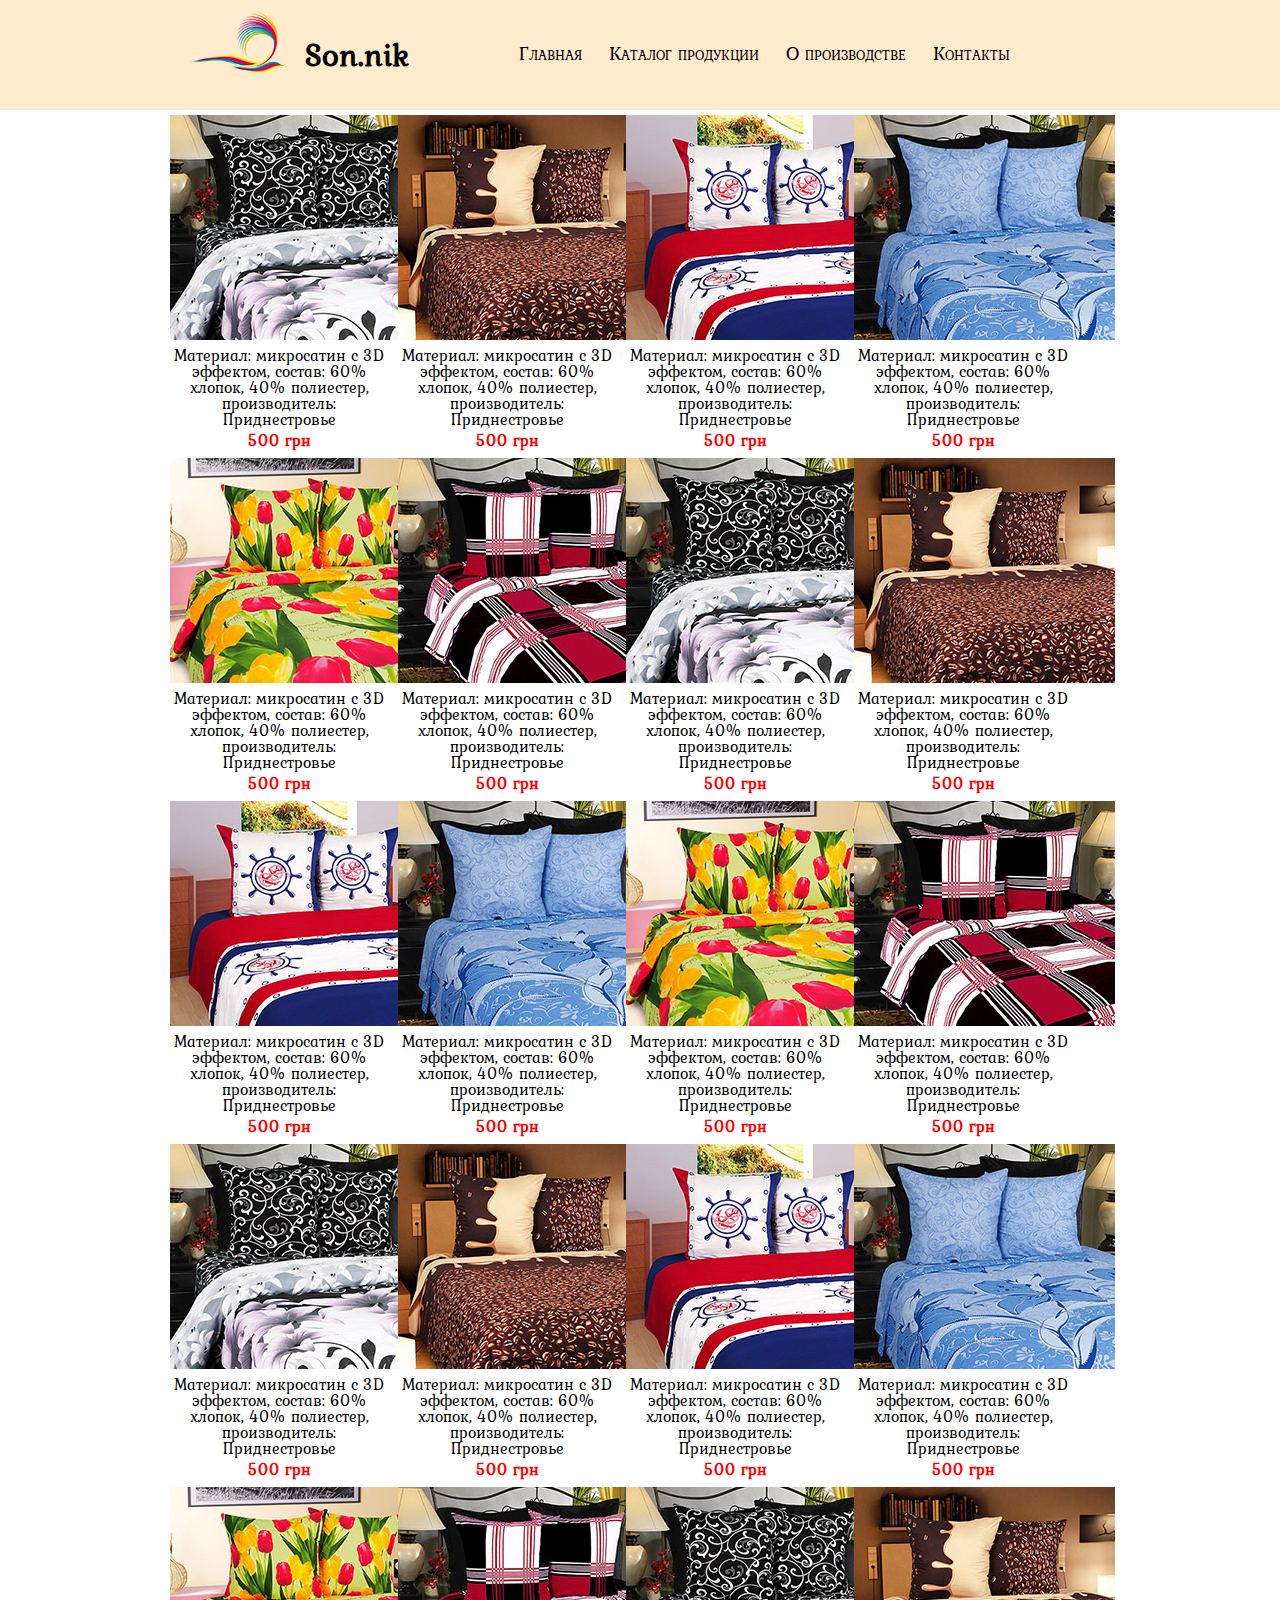
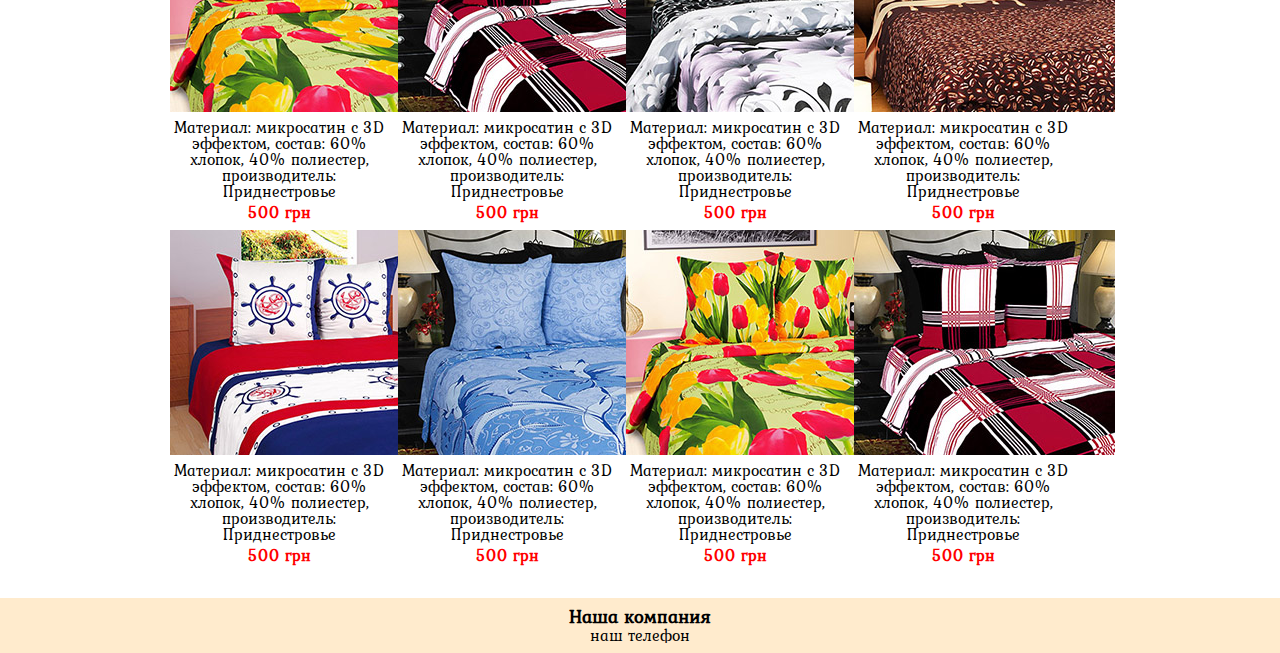
==== catalog.html @ b2f72f36 "made structure" ====
<!DOCTYPE html>
<html>
<head>
    <meta charset="UTF-8">
    <meta name="viewport" content="width=device-width, initial-scale=1.0">
    <meta http-equiv="X-UA-Compatible" content="ie=edge">
    <link href="https://fonts.googleapis.com/css?family=Kurale" rel="stylesheet">
    <link rel="stylesheet" href="css/style.css">    
    <title>Catalog</title>
</head>
<body>
    <header>
        <div class="container">
            <div class="logo">
                <a href="index.html">
                    <img src="img/logo-2.png" alt="">
                </a>
            </div>
            <h1>Son.nik</h1>         
            <nav class="header-nav">
                <a href="index.html">Главная</a>               
                <a href="catalog.html">Каталог продукции</a>
                <a href="manufacture.html">О производстве</a>                
                <a href="contact.html">Контакты</a>               
            </nav>
            <button class="burger"></button>
            <div class="sidebar is-hidden">
                <ul>
                    <li><a href="index.html">Главная</a></li>
                    <li><a href="catalog.html">Каталог продукции</a></li>
                    <li><a href="manufacture.html">О производстве</a></li>                  
                    <li><a href="contact.html">Контакты</a></li>
                </ul>
            </div>    
        </div>
    </header>
    <main>
        <div class="catalog-wrap">
            <div class="container">
                <div class="row">
                    <div class="catalog-item">
                        <div class="catalog-img">
                            <a href="#">
                                <img src="img/linen-1-sm.jpg" alt="linen-1"/>
                            </a>
                        </div>
                        <div class="catalog-description">
                            Материал: микросатин с 3D эффектом, состав: 60% хлопок, 40% полиестер, производитель: Приднестровье                           
                        </div>
                        <div class="catalog-price">
                            500 грн
                        </div>
                    </div>
                    <div class="catalog-item">
                        <div class="catalog-img">
                            <a href="#">
                                <img src="img/linen-2-sm.jpg" alt="linen-2"/>
                            </a>
                        </div>
                        <div class="catalog-description">
                            Материал: микросатин с 3D эффектом, состав: 60% хлопок, 40% полиестер, производитель: Приднестровье                           
                        </div>
                        <div class="catalog-price">
                            500 грн
                        </div>
                    </div>
                    <div class="catalog-item">
                        <div class="catalog-img">
                            <a href="#">
                                <img src="img/linen-3-sm.jpg" alt="linen-3"/>
                            </a>
                        </div>
                        <div class="catalog-description">
                            Материал: микросатин с 3D эффектом, состав: 60% хлопок, 40% полиестер, производитель: Приднестровье                           
                        </div>
                        <div class="catalog-price">
                            500 грн
                        </div>
                    </div>
                    <div class="catalog-item">
                        <div class="catalog-img">
                            <a href="#">
                                <img src="img/linen-4-sm.jpg" alt="linen-4"/>
                            </a>
                        </div>
                        <div class="catalog-description">
                            Материал: микросатин с 3D эффектом, состав: 60% хлопок, 40% полиестер, производитель: Приднестровье                           
                        </div>
                        <div class="catalog-price">
                            500 грн
                        </div>
                    </div>
                    <div class="catalog-item">
                        <div class="catalog-img">
                            <a href="#">
                                <img src="img/linen-5-sm.jpg" alt="linen-5"/>
                            </a>
                        </div>
                        <div class="catalog-description">
                            Материал: микросатин с 3D эффектом, состав: 60% хлопок, 40% полиестер, производитель: Приднестровье                           
                        </div>
                        <div class="catalog-price">
                            500 грн
                        </div>
                    </div>
                    <div class="catalog-item">
                        <div class="catalog-img">
                            <a href="#">
                                <img src="img/linen-6-sm.jpg" alt="linen-6"/>
                            </a>
                        </div>
                        <div class="catalog-description">
                            Материал: микросатин с 3D эффектом, состав: 60% хлопок, 40% полиестер, производитель: Приднестровье                           
                        </div>
                        <div class="catalog-price">
                            500 грн
                        </div>
                    </div>
                    <div class="catalog-item">
                        <div class="catalog-img">
                            <a href="#">
                                <img src="img/linen-1-sm.jpg" alt="linen-1"/>
                            </a>
                        </div>
                        <div class="catalog-description">
                            Материал: микросатин с 3D эффектом, состав: 60% хлопок, 40% полиестер, производитель: Приднестровье                           
                        </div>
                        <div class="catalog-price">
                            500 грн
                        </div>
                    </div>
                    <div class="catalog-item">
                        <div class="catalog-img">
                            <a href="#">
                                <img src="img/linen-2-sm.jpg" alt="linen-2"/>
                            </a>
                        </div>
                        <div class="catalog-description">
                            Материал: микросатин с 3D эффектом, состав: 60% хлопок, 40% полиестер, производитель: Приднестровье                           
                        </div>
                        <div class="catalog-price">
                            500 грн
                        </div>
                    </div>
                    <div class="catalog-item">
                        <div class="catalog-img">
                            <a href="#">
                                <img src="img/linen-3-sm.jpg" alt="linen-3"/>
                            </a>
                        </div>
                        <div class="catalog-description">
                            Материал: микросатин с 3D эффектом, состав: 60% хлопок, 40% полиестер, производитель: Приднестровье                           
                        </div>
                        <div class="catalog-price">
                            500 грн
                        </div>
                    </div>
                    <div class="catalog-item">
                        <div class="catalog-img">
                            <a href="#">
                                <img src="img/linen-4-sm.jpg" alt="linen-4"/>
                            </a>
                        </div>
                        <div class="catalog-description">
                            Материал: микросатин с 3D эффектом, состав: 60% хлопок, 40% полиестер, производитель: Приднестровье                           
                        </div>
                        <div class="catalog-price">
                            500 грн
                        </div>
                    </div>
                    <div class="catalog-item">
                        <div class="catalog-img">
                            <a href="#">
                                <img src="img/linen-5-sm.jpg" alt="linen-5"/>
                            </a>
                        </div>
                        <div class="catalog-description">
                            Материал: микросатин с 3D эффектом, состав: 60% хлопок, 40% полиестер, производитель: Приднестровье                           
                        </div>
                        <div class="catalog-price">
                            500 грн
                        </div>
                    </div>
                    <div class="catalog-item">
                        <div class="catalog-img">
                            <a href="#">
                                <img src="img/linen-6-sm.jpg" alt="linen-6"/>
                            </a>
                        </div>
                        <div class="catalog-description">
                            Материал: микросатин с 3D эффектом, состав: 60% хлопок, 40% полиестер, производитель: Приднестровье                           
                        </div>
                        <div class="catalog-price">
                            500 грн
                        </div>
                    </div>
                    <div class="catalog-item">
                        <div class="catalog-img">
                            <a href="#">
                                <img src="img/linen-1-sm.jpg" alt="linen-1"/>
                            </a>
                        </div>
                        <div class="catalog-description">
                            Материал: микросатин с 3D эффектом, состав: 60% хлопок, 40% полиестер, производитель: Приднестровье                           
                        </div>
                        <div class="catalog-price">
                            500 грн
                        </div>
                    </div>
                    <div class="catalog-item">
                        <div class="catalog-img">
                            <a href="#">
                                <img src="img/linen-2-sm.jpg" alt="linen-2"/>
                            </a>
                        </div>
                        <div class="catalog-description">
                            Материал: микросатин с 3D эффектом, состав: 60% хлопок, 40% полиестер, производитель: Приднестровье                           
                        </div>
                        <div class="catalog-price">
                            500 грн
                        </div>
                    </div>
                    <div class="catalog-item">
                        <div class="catalog-img">
                            <a href="#">
                                <img src="img/linen-3-sm.jpg" alt="linen-3"/>
                            </a>
                        </div>
                        <div class="catalog-description">
                            Материал: микросатин с 3D эффектом, состав: 60% хлопок, 40% полиестер, производитель: Приднестровье                           
                        </div>
                        <div class="catalog-price">
                            500 грн
                        </div>
                    </div>
                    <div class="catalog-item">
                        <div class="catalog-img">
                            <a href="#">
                                <img src="img/linen-4-sm.jpg" alt="linen-4"/>
                            </a>
                        </div>
                        <div class="catalog-description">
                            Материал: микросатин с 3D эффектом, состав: 60% хлопок, 40% полиестер, производитель: Приднестровье                           
                        </div>
                        <div class="catalog-price">
                            500 грн
                        </div>
                    </div>
                    <div class="catalog-item">
                        <div class="catalog-img">
                            <a href="#">
                                <img src="img/linen-5-sm.jpg" alt="linen-5"/>
                            </a>
                        </div>
                        <div class="catalog-description">
                            Материал: микросатин с 3D эффектом, состав: 60% хлопок, 40% полиестер, производитель: Приднестровье                           
                        </div>
                        <div class="catalog-price">
                            500 грн
                        </div>
                    </div>
                    <div class="catalog-item">
                        <div class="catalog-img">
                            <a href="#">
                                <img src="img/linen-6-sm.jpg" alt="linen-6"/>
                            </a>
                        </div>
                        <div class="catalog-description">
                            Материал: микросатин с 3D эффектом, состав: 60% хлопок, 40% полиестер, производитель: Приднестровье                           
                        </div>
                        <div class="catalog-price">
                            500 грн
                        </div>
                    </div>
                    <div class="catalog-item">
                        <div class="catalog-img">
                            <a href="#">
                                <img src="img/linen-1-sm.jpg" alt="linen-1"/>
                            </a>
                        </div>
                        <div class="catalog-description">
                            Материал: микросатин с 3D эффектом, состав: 60% хлопок, 40% полиестер, производитель: Приднестровье                           
                        </div>
                        <div class="catalog-price">
                            500 грн
                        </div>
                    </div>
                    <div class="catalog-item">
                        <div class="catalog-img">
                            <a href="#">
                                <img src="img/linen-2-sm.jpg" alt="linen-2"/>
                            </a>
                        </div>
                        <div class="catalog-description">
                            Материал: микросатин с 3D эффектом, состав: 60% хлопок, 40% полиестер, производитель: Приднестровье                           
                        </div>
                        <div class="catalog-price">
                            500 грн
                        </div>
                    </div>
                    <div class="catalog-item">
                        <div class="catalog-img">
                            <a href="#">
                                <img src="img/linen-3-sm.jpg" alt="linen-3"/>
                            </a>
                        </div>
                        <div class="catalog-description">
                            Материал: микросатин с 3D эффектом, состав: 60% хлопок, 40% полиестер, производитель: Приднестровье                           
                        </div>
                        <div class="catalog-price">
                            500 грн
                        </div>
                    </div>
                    <div class="catalog-item">
                        <div class="catalog-img">
                            <a href="#">
                                <img src="img/linen-4-sm.jpg" alt="linen-4"/>
                            </a>
                        </div>
                        <div class="catalog-description">
                            Материал: микросатин с 3D эффектом, состав: 60% хлопок, 40% полиестер, производитель: Приднестровье                           
                        </div>
                        <div class="catalog-price">
                            500 грн
                        </div>
                    </div>
                    <div class="catalog-item">
                        <div class="catalog-img">
                            <a href="#">
                                <img src="img/linen-5-sm.jpg" alt="linen-5"/>
                            </a>
                        </div>
                        <div class="catalog-description">
                            Материал: микросатин с 3D эффектом, состав: 60% хлопок, 40% полиестер, производитель: Приднестровье                           
                        </div>
                        <div class="catalog-price">
                            500 грн
                        </div>
                    </div>
                    <div class="catalog-item">
                        <div class="catalog-img">
                            <a href="#">
                                <img src="img/linen-6-sm.jpg" alt="linen-6"/>
                            </a>
                        </div>
                        <div class="catalog-description">
                            Материал: микросатин с 3D эффектом, состав: 60% хлопок, 40% полиестер, производитель: Приднестровье                           
                        </div>
                        <div class="catalog-price">
                            500 грн
                        </div>
                    </div>
                </div>
            </div>
           
        </div>
            
    </main>

    <footer>
        <div class="container">
            <h3>Наша компания</h3>
            <span>наш телефон</span>                  
        </div>
    </footer>
    <script>    
    const burger = document.getElementsByClassName('burger')[0];
    const sidebar = document.querySelector('.sidebar');

    burger.addEventListener('click', (()=> {
        burger.classList.toggle('open');
        sidebar.classList.toggle('is-hidden');
    }));    
    </script>
</body>
</html>
---- css/style.css ----
/* General reset */
* {
	-webkit-box-sizing: border-box;
	-moz-box-sizing: border-box;
	box-sizing: border-box;
	font-family: 'Kurale', serif;
}
body {
	margin: 0 auto;
	color: #000;
	background: #fff;
	font: 16px/1 'Montserrat', arial, helvetica, sans-serif;
}
h1,h2,h3,h4,h5,h6,p{
	margin: 0;
}
img {
	border: none;
}
a {
	color: #000;
	text-decoration: none;
}
a:hover {
	text-decoration: none;
}
ul, nav {
	margin: 0;
	list-style: none;
	padding: 0;
}

input, select, textarea, button{
	outline: none;
	border: none;
}

textarea{
	resize: vertical;
}
button, input[type="submit"]{
	cursor: pointer;
}

/* General settings */

.btn{
	display: inline-block;
	width: 300px;
	line-height: 55px;
	border: 3px solid BurlyWood ;
	text-transform: uppercase;
	text-align: center;
	font-size: 24px;
	font-variant: small-caps;
}
.btn:hover{
	background: BurlyWood ;
}


.container{
	width: 1280px;
	margin:  0 auto;
	padding: 0 10px; 
	overflow: hidden;
}

main{
	margin-top: 110px;
}

@media (max-width: 1280px) {
	.container {
	  width: 950px;
	}	
}

@media (max-width: 999px) {
	.container {	 
	  width: 100%;
	}	
}

/* HEADER START */

header{	
	height: 110px;
	position: fixed;
	top: 0;
	left: 0;
	right: 0; 
    z-index: 999;
    background: BlanchedAlmond;
}
.logo{
	margin-top: 10px;
	margin-left: 15px;
}
.logo a img{
	float: left;
}

h1{
	margin: 29px 15px 0 15px;
    float: left;
}
.header-nav{    
	margin-top: 43px;    
    text-align: center;
}

@media (max-width: 820px) {
	.header-nav{    
		display: none;
	}	
}

.header-nav a{
	display: inline-block;
	font-size: 20px;
	font-variant: small-caps;
}
.header-nav a:hover{
	text-decoration: underline;
}

.header-nav a+a{	
	margin-left: 22px;	
}
/* HEADER END */

/* MAIN START */
.call-to-action{
	background: url('../img/main-bg.jpg') no-repeat;
	background-size: cover;
	height: 100vh;
	/* padding-top: 110px; */
	text-align: center;
}

@media (max-width: 950px) {
	.call-to-action{
		height: -webkit-calc( 100vh / 2);
		height: calc( 100vh / 2);
	}
}

.call-to-action:before,
.service-text:before,
.service-text a:before{
	content: '';
	display: inline-block;
	height: 100%;
	vertical-align: middle;
	margin-left: -4px;
}
.call-to-action-text{
	display: inline-block;
	vertical-align: middle;
}
.call-to-action-text h3{
	font-size: 60px;
	margin-bottom: 25px;	
}
.call-to-action-text span{
	display: block;
	font-size: 18px;
	margin-bottom: 25px;	
	font-variant: small-caps;
}
.about-us h3{
	padding-top: 65px;
	font-size: 36px;
	text-align: center;
}
.about-us p{
	padding: 30px 140px 60px 140px;
	font-size: 20px;
	text-align: center;
}

@media (max-width: 1280px) {
	.about-us p{
		padding: 20px 50px 40px 50px;
		font-size: 18px;
		text-align: center;
	}
}
.row {
    margin: 0 -10px;
	overflow: hidden;	
}


.category-item{
    width: 33%;
    float: left;
    position: relative;    
	overflow: hidden;
	padding: 0 5px 40px 5px;
}

@media (max-width: 950px) {
	.category-item{
		width: 50%;
		padding-left: 50px;				
	}	
}

.category-image{
    width: 100%;    
    overflow:hidden; 
}

.category-image img{
	width: 400px;
    -moz-transition: all 1s ease-out;
    -o-transition: all 1s ease-out;
    -webkit-transition: all 1s ease-out;
}

.category-image:hover img{
    -webkit-transform: scale(1.3);
    -moz-transform: scale(1.3);
    -o-transform: scale(1.3);
    
}

.category-text{
	text-align: center;
	font-size: 18px;
}

/* MAIN END */

/* FOOTER START */
footer{
    min-height: 50px;
    text-align: center;
    background: BlanchedAlmond;
    padding: 10px 0 10px 0;    
}


/* FOOTER END */

@media (max-width: 639px) {
	.call-to-action-text h3{
		font-size: 30px;
	}
	.btn{
		line-height: 35px;
	}

	.about-us h3{
		padding-top: 30px;
	}	
	.category-item{
		width: 100%;
		padding-left: 90px;
	}
	.category-image{
		width: 400px;		
	}	
}

@media (max-width: 550px){
	.category-item{		
		padding-left: 50px;
	}
	.about-us p{
		padding: 10px 20px 20px 20px; 
		
	}	

}
@media (max-width: 479px){
	.category-item{		
		padding-left: 10px;
	}
	.call-to-action-text h3{
		font-size: 20px;		
	}
	.btn{
		width: 200px;
		font-size: 18px;
		line-height: 30px;
	}
	.about-us h3{
		padding-top: 15px;
		font-size: 20px;
	}	
}

/* burger */

.burger {
	display: none;
	float: right;
    margin-top: 30px;
	width: 28px;	
	border: 0;
	background: none;
	outline: 0;
	padding: 0;
	cursor: pointer;
	border-bottom: 4px solid currentColor;	
	transition: border-bottom 1s ease-in-out;
	-webkit-transition: border-bottom 1s ease-in-out; 
}

@media (max-width: 820px) {
	.burger{
		display: block;
	}	
}
	
.burger:before {
	content: "";
	display: block;
	border-bottom: 4px solid currentColor;
	width: 100%;
	margin-bottom: 5px;
	transition: transform 0.5s ease-in-out;    
	-webkit-transition: -webkit-transform 0.5s ease-in-out;        
}

.burger:after {
	content: "";
	display: block;
	border-bottom: 4px solid currentColor;
	width: 100%;
	margin-bottom: 5px;
	transition: transform 0.5s ease-in-out;
	-webkit-transition: -webkit-transform 0.5s ease-in-out;
}

.burger.open {
	border-bottom: 4px solid transparent;
	transition: border-bottom 0.8s ease-in-out;
	-webkit-transition: border-bottom 0.8s ease-in-out;
}
.burger.open:before {
	transform: rotate(-405deg) translateY(1px) translateX(-3px);
	-webkit-transform: rotate(-405deg) translateY(1px) translateX(-3px);      
	transition: transform 0.5s ease-in-out;
	-webkit-transition: -webkit-transform 0.5s ease-in-out;
}

.burger.open:after {
	transform: rotate(405deg) translateY(-4px) translateX(-5px); 
	-webkit-transform: rotate(405deg) translateY(-4px) translateX(-5px);       
	transition: transform 0.5s ease-in-out;
	-webkit-transition: -webkit-transform 0.5s ease-in-out;
}

/* sidebar */

.sidebar {
	position: fixed;
	top: 110px;
	bottom: 0;
	right: 0;
	width: 300px;
	background-color: silver;
	transition: transform 0.3s ease-out;
  }
  
  .sidebar.is-hidden {
	transform: translateX(300px);
  }
  
  .sidebar ul {
	margin: 0;
	padding: 0;
  }
  
  .sidebar li {
	list-style: none;
  }
  
  .sidebar li + li {
	border-top: 1px solid black;
  }
  
  .sidebar a {
	display: block;
	padding: 1em 1.5em;
	color: black;	
  }


  /* CONTACT PAGE START */
  .contact{
	  margin-top: 110px;
	  text-align: center;
  }
  .contact h2 {
	margin-top: 100px;
}
  .contact h3 {
	  margin-top: 50px;
	  margin-bottom: 20px;
  }
  .cont-table{
	margin: 0 auto;
	margin-bottom: 50px;
	font-size: 18px;
  }
footer{
	margin-top: 30px;
}
 /* CONTACT PAGE END */

  /* CATALOG PAGE START */

  .catalog-item{
	  width: 24%;
	  float: left;
	  padding: 5px;
  }
  .catalog-img{
	width: 100%;
  }
  
  .catalog-description, .catalog-price{
	text-align: center;
	margin-top: 5px;
  }

  .catalog-price{
	color: red;
	font-weight: bold;
  }

   /* CONTACT PAGE END */
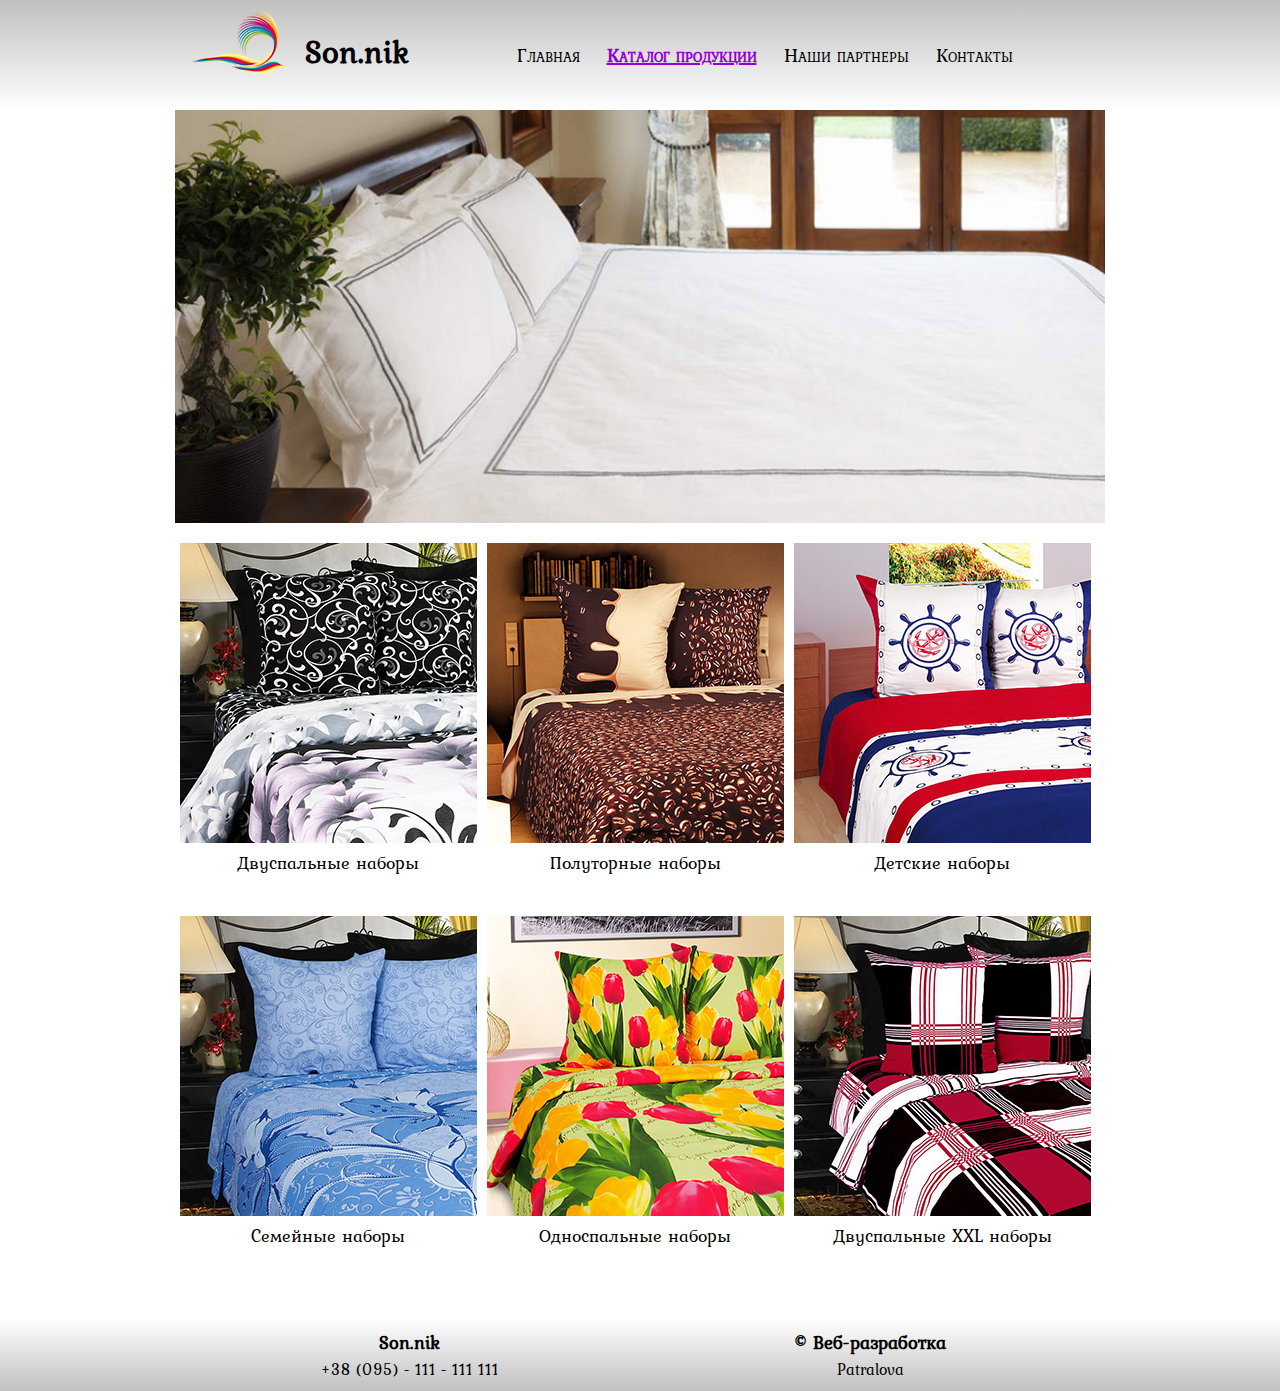
==== commit dd9b4fa3: "add modal" ====
--- a/catalog.html
+++ b/catalog.html
@@ -19,8 +19,8 @@
             <h1>Son.nik</h1>         
             <nav class="header-nav">
                 <a href="index.html">Главная</a>               
-                <a href="catalog.html">Каталог продукции</a>
-                <a href="manufacture.html">О производстве</a>                
+                <a href="catalog.html" class="here">Каталог продукции</a>
+                <a href="manufacture.html">Наши партнеры</a>                
                 <a href="contact.html">Контакты</a>               
             </nav>
             <button class="burger"></button>
@@ -28,14 +28,14 @@
                 <ul>
                     <li><a href="index.html">Главная</a></li>
                     <li><a href="catalog.html">Каталог продукции</a></li>
-                    <li><a href="manufacture.html">О производстве</a></li>                  
+                    <li><a href="manufacture.html">Наши партнеры</a></li>                  
                     <li><a href="contact.html">Контакты</a></li>
                 </ul>
             </div>    
         </div>
     </header>
     <main>
-        <div class="catalog-wrap">
+        <!-- <div class="catalog-wrap">
             <div class="container">
                 <div class="row">
                     <div class="catalog-item">
@@ -45,10 +45,13 @@
                             </a>
                         </div>
                         <div class="catalog-description">
-                            Материал: микросатин с 3D эффектом, состав: 60% хлопок, 40% полиестер, производитель: Приднестровье                           
-                        </div>
-                        <div class="catalog-price">
-                            500 грн
+                            <span>Материал: микросатин с 3D эффектом</span>
+                            <span>состав: 60% хлопок, 40% полиестер</span>
+                            <span>производитель: Приднестровье</span>                                                         
+                        </div>
+                        <div class="catalog-price">
+                            <span>500 грн</span>
+                            <input type="button" value="Купить">
                         </div>
                     </div>
                     <div class="catalog-item">
@@ -58,10 +61,13 @@
                             </a>
                         </div>
                         <div class="catalog-description">
-                            Материал: микросатин с 3D эффектом, состав: 60% хлопок, 40% полиестер, производитель: Приднестровье                           
-                        </div>
-                        <div class="catalog-price">
-                            500 грн
+                            <span>Материал: микросатин с 3D эффектом</span>
+                            <span>состав: 60% хлопок, 40% полиестер</span>
+                            <span>производитель: Приднестровье</span> 
+                        </div>
+                        <div class="catalog-price">
+                            <span>500 грн</span>
+                            <input type="button" value="Купить">
                         </div>
                     </div>
                     <div class="catalog-item">
@@ -71,10 +77,13 @@
                             </a>
                         </div>
                         <div class="catalog-description">
-                            Материал: микросатин с 3D эффектом, состав: 60% хлопок, 40% полиестер, производитель: Приднестровье                           
-                        </div>
-                        <div class="catalog-price">
-                            500 грн
+                            <span>Материал: микросатин с 3D эффектом</span>
+                            <span>состав: 60% хлопок, 40% полиестер</span>
+                            <span>производитель: Приднестровье</span>    
+                        </div>
+                        <div class="catalog-price">
+                            <span>500 грн</span>
+                            <input type="button" value="Купить">
                         </div>
                     </div>
                     <div class="catalog-item">
@@ -84,10 +93,13 @@
                             </a>
                         </div>
                         <div class="catalog-description">
-                            Материал: микросатин с 3D эффектом, состав: 60% хлопок, 40% полиестер, производитель: Приднестровье                           
-                        </div>
-                        <div class="catalog-price">
-                            500 грн
+                            <span>Материал: микросатин с 3D эффектом</span>
+                            <span>состав: 60% хлопок, 40% полиестер</span>
+                            <span>производитель: Приднестровье</span> 
+                        </div>
+                        <div class="catalog-price">
+                            <span>500 грн</span>
+                            <input type="button" value="Купить">
                         </div>
                     </div>
                     <div class="catalog-item">
@@ -97,10 +109,13 @@
                             </a>
                         </div>
                         <div class="catalog-description">
-                            Материал: микросатин с 3D эффектом, состав: 60% хлопок, 40% полиестер, производитель: Приднестровье                           
-                        </div>
-                        <div class="catalog-price">
-                            500 грн
+                            <span>Материал: микросатин с 3D эффектом</span>
+                            <span>состав: 60% хлопок, 40% полиестер</span>
+                            <span>производитель: Приднестровье</span> 
+                        </div>
+                        <div class="catalog-price">
+                            <span>500 грн</span>
+                            <input type="button" value="Купить">
                         </div>
                     </div>
                     <div class="catalog-item">
@@ -110,10 +125,13 @@
                             </a>
                         </div>
                         <div class="catalog-description">
-                            Материал: микросатин с 3D эффектом, состав: 60% хлопок, 40% полиестер, производитель: Приднестровье                           
-                        </div>
-                        <div class="catalog-price">
-                            500 грн
+                            <span>Материал: микросатин с 3D эффектом</span>
+                            <span>состав: 60% хлопок, 40% полиестер</span>
+                            <span>производитель: Приднестровье</span> 
+                        </div>
+                        <div class="catalog-price">
+                            <span>500 грн</span>
+                            <input type="button" value="Купить">
                         </div>
                     </div>
                     <div class="catalog-item">
@@ -123,10 +141,13 @@
                             </a>
                         </div>
                         <div class="catalog-description">
-                            Материал: микросатин с 3D эффектом, состав: 60% хлопок, 40% полиестер, производитель: Приднестровье                           
-                        </div>
-                        <div class="catalog-price">
-                            500 грн
+                            <span>Материал: микросатин с 3D эффектом</span>
+                            <span>состав: 60% хлопок, 40% полиестер</span>
+                            <span>производитель: Приднестровье</span> 
+                        </div>
+                        <div class="catalog-price">
+                            <span>500 грн</span>
+                            <input type="button" value="Купить">
                         </div>
                     </div>
                     <div class="catalog-item">
@@ -136,10 +157,13 @@
                             </a>
                         </div>
                         <div class="catalog-description">
-                            Материал: микросатин с 3D эффектом, состав: 60% хлопок, 40% полиестер, производитель: Приднестровье                           
-                        </div>
-                        <div class="catalog-price">
-                            500 грн
+                            <span>Материал: микросатин с 3D эффектом</span>
+                            <span>состав: 60% хлопок, 40% полиестер</span>
+                            <span>производитель: Приднестровье</span> 
+                        </div>
+                        <div class="catalog-price">
+                            <span>500 грн</span>
+                            <input type="button" value="Купить">
                         </div>
                     </div>
                     <div class="catalog-item">
@@ -149,10 +173,13 @@
                             </a>
                         </div>
                         <div class="catalog-description">
-                            Материал: микросатин с 3D эффектом, состав: 60% хлопок, 40% полиестер, производитель: Приднестровье                           
-                        </div>
-                        <div class="catalog-price">
-                            500 грн
+                            <span>Материал: микросатин с 3D эффектом</span>
+                            <span>состав: 60% хлопок, 40% полиестер</span>
+                            <span>производитель: Приднестровье</span> 
+                        </div>
+                        <div class="catalog-price">
+                            <span>500 грн</span>
+                            <input type="button" value="Купить">
                         </div>
                     </div>
                     <div class="catalog-item">
@@ -162,10 +189,13 @@
                             </a>
                         </div>
                         <div class="catalog-description">
-                            Материал: микросатин с 3D эффектом, состав: 60% хлопок, 40% полиестер, производитель: Приднестровье                           
-                        </div>
-                        <div class="catalog-price">
-                            500 грн
+                            <span>Материал: микросатин с 3D эффектом</span>
+                            <span>состав: 60% хлопок, 40% полиестер</span>
+                            <span>производитель: Приднестровье</span> 
+                        </div>
+                        <div class="catalog-price">
+                            <span>500 грн</span>
+                            <input type="button" value="Купить">
                         </div>
                     </div>
                     <div class="catalog-item">
@@ -175,10 +205,13 @@
                             </a>
                         </div>
                         <div class="catalog-description">
-                            Материал: микросатин с 3D эффектом, состав: 60% хлопок, 40% полиестер, производитель: Приднестровье                           
-                        </div>
-                        <div class="catalog-price">
-                            500 грн
+                            <span>Материал: микросатин с 3D эффектом</span>
+                            <span>состав: 60% хлопок, 40% полиестер</span>
+                            <span>производитель: Приднестровье</span>   
+                        </div>
+                        <div class="catalog-price">
+                            <span>500 грн</span>
+                            <input type="button" value="Купить">
                         </div>
                     </div>
                     <div class="catalog-item">
@@ -188,10 +221,13 @@
                             </a>
                         </div>
                         <div class="catalog-description">
-                            Материал: микросатин с 3D эффектом, состав: 60% хлопок, 40% полиестер, производитель: Приднестровье                           
-                        </div>
-                        <div class="catalog-price">
-                            500 грн
+                            <span>Материал: микросатин с 3D эффектом</span>
+                            <span>состав: 60% хлопок, 40% полиестер</span>
+                            <span>производитель: Приднестровье</span> 
+                        </div>
+                        <div class="catalog-price">
+                            <span>500 грн</span>
+                            <input type="button" value="Купить">
                         </div>
                     </div>
                     <div class="catalog-item">
@@ -201,10 +237,13 @@
                             </a>
                         </div>
                         <div class="catalog-description">
-                            Материал: микросатин с 3D эффектом, состав: 60% хлопок, 40% полиестер, производитель: Приднестровье                           
-                        </div>
-                        <div class="catalog-price">
-                            500 грн
+                            <span>Материал: микросатин с 3D эффектом</span>
+                            <span>состав: 60% хлопок, 40% полиестер</span>
+                            <span>производитель: Приднестровье</span> 
+                        </div>
+                        <div class="catalog-price">
+                            <span>500 грн</span>
+                            <input type="button" value="Купить">
                         </div>
                     </div>
                     <div class="catalog-item">
@@ -214,10 +253,13 @@
                             </a>
                         </div>
                         <div class="catalog-description">
-                            Материал: микросатин с 3D эффектом, состав: 60% хлопок, 40% полиестер, производитель: Приднестровье                           
-                        </div>
-                        <div class="catalog-price">
-                            500 грн
+                            <span>Материал: микросатин с 3D эффектом</span>
+                            <span>состав: 60% хлопок, 40% полиестер</span>
+                            <span>производитель: Приднестровье</span> 
+                        </div>
+                        <div class="catalog-price">
+                            <span>500 грн</span>
+                            <input type="button" value="Купить">
                         </div>
                     </div>
                     <div class="catalog-item">
@@ -227,10 +269,13 @@
                             </a>
                         </div>
                         <div class="catalog-description">
-                            Материал: микросатин с 3D эффектом, состав: 60% хлопок, 40% полиестер, производитель: Приднестровье                           
-                        </div>
-                        <div class="catalog-price">
-                            500 грн
+                            <span>Материал: микросатин с 3D эффектом</span>
+                            <span>состав: 60% хлопок, 40% полиестер</span>
+                            <span>производитель: Приднестровье</span>     
+                        </div>
+                        <div class="catalog-price">
+                            <span>500 грн</span>
+                            <input type="button" value="Купить">
                         </div>
                     </div>
                     <div class="catalog-item">
@@ -240,10 +285,13 @@
                             </a>
                         </div>
                         <div class="catalog-description">
-                            Материал: микросатин с 3D эффектом, состав: 60% хлопок, 40% полиестер, производитель: Приднестровье                           
-                        </div>
-                        <div class="catalog-price">
-                            500 грн
+                            <span>Материал: микросатин с 3D эффектом</span>
+                            <span>состав: 60% хлопок, 40% полиестер</span>
+                            <span>производитель: Приднестровье</span> 
+                        </div>
+                        <div class="catalog-price">
+                            <span>500 грн</span>
+                            <input type="button" value="Купить">
                         </div>
                     </div>
                     <div class="catalog-item">
@@ -253,10 +301,13 @@
                             </a>
                         </div>
                         <div class="catalog-description">
-                            Материал: микросатин с 3D эффектом, состав: 60% хлопок, 40% полиестер, производитель: Приднестровье                           
-                        </div>
-                        <div class="catalog-price">
-                            500 грн
+                            <span>Материал: микросатин с 3D эффектом</span>
+                            <span>состав: 60% хлопок, 40% полиестер</span>
+                            <span>производитель: Приднестровье</span> 
+                        </div>
+                        <div class="catalog-price">
+                            <span>500 грн</span>
+                            <input type="button" value="Купить">
                         </div>
                     </div>
                     <div class="catalog-item">
@@ -266,101 +317,113 @@
                             </a>
                         </div>
                         <div class="catalog-description">
-                            Материал: микросатин с 3D эффектом, состав: 60% хлопок, 40% полиестер, производитель: Приднестровье                           
-                        </div>
-                        <div class="catalog-price">
-                            500 грн
-                        </div>
-                    </div>
-                    <div class="catalog-item">
-                        <div class="catalog-img">
-                            <a href="#">
-                                <img src="img/linen-1-sm.jpg" alt="linen-1"/>
-                            </a>
-                        </div>
-                        <div class="catalog-description">
-                            Материал: микросатин с 3D эффектом, состав: 60% хлопок, 40% полиестер, производитель: Приднестровье                           
-                        </div>
-                        <div class="catalog-price">
-                            500 грн
-                        </div>
-                    </div>
-                    <div class="catalog-item">
-                        <div class="catalog-img">
-                            <a href="#">
-                                <img src="img/linen-2-sm.jpg" alt="linen-2"/>
-                            </a>
-                        </div>
-                        <div class="catalog-description">
-                            Материал: микросатин с 3D эффектом, состав: 60% хлопок, 40% полиестер, производитель: Приднестровье                           
-                        </div>
-                        <div class="catalog-price">
-                            500 грн
-                        </div>
-                    </div>
-                    <div class="catalog-item">
-                        <div class="catalog-img">
-                            <a href="#">
-                                <img src="img/linen-3-sm.jpg" alt="linen-3"/>
-                            </a>
-                        </div>
-                        <div class="catalog-description">
-                            Материал: микросатин с 3D эффектом, состав: 60% хлопок, 40% полиестер, производитель: Приднестровье                           
-                        </div>
-                        <div class="catalog-price">
-                            500 грн
-                        </div>
-                    </div>
-                    <div class="catalog-item">
-                        <div class="catalog-img">
-                            <a href="#">
-                                <img src="img/linen-4-sm.jpg" alt="linen-4"/>
-                            </a>
-                        </div>
-                        <div class="catalog-description">
-                            Материал: микросатин с 3D эффектом, состав: 60% хлопок, 40% полиестер, производитель: Приднестровье                           
-                        </div>
-                        <div class="catalog-price">
-                            500 грн
-                        </div>
-                    </div>
-                    <div class="catalog-item">
-                        <div class="catalog-img">
-                            <a href="#">
-                                <img src="img/linen-5-sm.jpg" alt="linen-5"/>
-                            </a>
-                        </div>
-                        <div class="catalog-description">
-                            Материал: микросатин с 3D эффектом, состав: 60% хлопок, 40% полиестер, производитель: Приднестровье                           
-                        </div>
-                        <div class="catalog-price">
-                            500 грн
-                        </div>
-                    </div>
-                    <div class="catalog-item">
-                        <div class="catalog-img">
-                            <a href="#">
-                                <img src="img/linen-6-sm.jpg" alt="linen-6"/>
-                            </a>
-                        </div>
-                        <div class="catalog-description">
-                            Материал: микросатин с 3D эффектом, состав: 60% хлопок, 40% полиестер, производитель: Приднестровье                           
-                        </div>
-                        <div class="catalog-price">
-                            500 грн
-                        </div>
-                    </div>
+                            <span>Материал: микросатин с 3D эффектом</span>
+                            <span>состав: 60% хлопок, 40% полиестер</span>
+                            <span>производитель: Приднестровье</span> 
+                        </div>
+                        <div class="catalog-price">
+                            <span>500 грн</span>
+                            <input type="button" value="Купить">
+                        </div>
+                    </div>
+
                 </div>
             </div>
            
+        </div> -->
+
+        <div class="container">  
+            <div id="slider">  
+                <figure>
+                <img src="img/slider/slide-1.jpg">
+                <img src="img/slider/slide-2.jpg">
+                <img src="img/slider/slide-3.jpg">
+                <img src="img/slider/slide-4.jpg">
+                <img src="img/slider/slide-5.jpg">
+                </figure>
+            </div>
+        </div>
+
+        <div class="category-wrap">
+            <div class="container">
+                <div class="row">
+                    <div class="category-item">
+                        <div class="category-image">
+                            <a href="category-1.html">
+                                <img src="img/linen-1.jpg" alt="linen-1"/>
+                            </a>
+                        </div>                        
+                        <div class="category-text">
+                            <a href="category-1.html">Двуспальные наборы</a>                           
+                        </div>
+                    </div>
+                    <div class="category-item">
+                        <div class="category-image">
+                            <a href="category-2.html">
+                                <img src="img/linen-2.jpg" alt="linen-2"/>
+                            </a>
+                        </div>
+                        <div class="category-text">
+                            <a href="category-2.html">Полуторные наборы</a>
+                        </div>
+                    </div>
+                    <div class="category-item">
+                        <div class="category-image">
+                            <a href="category-3.html">
+                                <img src="img/linen-3.jpg" alt="linen-3"/>
+                            </a>
+                        </div>
+                        <div class="category-text">
+                            <a href="category-3.html">Детские наборы
+                            </a>
+                        </div>
+                    </div>
+                    <div class="category-item">
+                        <div class="category-image">
+                            <a href="category-4.html">
+                                <img src="img/linen-4.jpg" alt="linen-4"/>
+                            </a>
+                        </div>
+                        <div class="category-text">
+                            <a href="category-4.html">Семейные наборы</a>
+                        </div>
+                    </div>
+                    <div class="category-item">
+                        <div class="category-image">
+                            <a href="category-5.html">
+                                <img src="img/linen-5.jpg" alt="linen-5"/>
+                            </a>
+                        </div>
+                        <div class="category-text">
+                            <a href="category-5.html">Односпальные наборы</a>
+                        </div>
+                    </div>
+                    <div class="category-item">
+                        <div class="category-image">
+                            <a href="category-6.html">
+                                <img src="img/linen-6.jpg" alt="linen-6"/>
+                            </a>
+                        </div>
+                        <div class="category-text">
+                            <a href="category-6.html">Двуспальные XXL наборы</a>
+                        </div>
+                    </div>
+                </div>
+            </div>
         </div>
             
     </main>
 
     <footer>
         <div class="container">
-            <h3>Наша компания</h3>
-            <span>наш телефон</span>                  
+            <div class="w50 left">
+                <h3>Son.nik</h3>
+                <span>+38 (095) - 111 - 111 111</span>
+            </div>
+            <div class="w50 right">
+                <h3>&copy; Веб-разработка</h3>
+                <span> Patralova</span> 
+            </div>                     
         </div>
     </footer>
     <script>    
--- a/css/style.css
+++ b/css/style.css
@@ -9,7 +9,7 @@
 	margin: 0 auto;
 	color: #000;
 	background: #fff;
-	font: 16px/1 'Montserrat', arial, helvetica, sans-serif;
+	font: 16px/1.5 'Montserrat', arial, helvetica, sans-serif;
 }
 h1,h2,h3,h4,h5,h6,p{
 	margin: 0;
@@ -48,14 +48,14 @@
 	display: inline-block;
 	width: 300px;
 	line-height: 55px;
-	border: 3px solid BurlyWood ;
+	border: 3px solid silver ;
 	text-transform: uppercase;
 	text-align: center;
 	font-size: 24px;
 	font-variant: small-caps;
 }
 .btn:hover{
-	background: BurlyWood ;
+	background: linear-gradient(to bottom, silver, white);
 }
 
 
@@ -68,18 +68,6 @@
 
 main{
 	margin-top: 110px;
-}
-
-@media (max-width: 1280px) {
-	.container {
-	  width: 950px;
-	}	
-}
-
-@media (max-width: 999px) {
-	.container {	 
-	  width: 100%;
-	}	
 }
 
 /* HEADER START */
@@ -90,8 +78,8 @@
 	top: 0;
 	left: 0;
 	right: 0; 
-    z-index: 999;
-    background: BlanchedAlmond;
+    z-index: 9;
+    background: linear-gradient(to bottom, silver, white);
 }
 .logo{
 	margin-top: 10px;
@@ -102,18 +90,12 @@
 }
 
 h1{
-	margin: 29px 15px 0 15px;
+	margin: 18px 15px 0 15px;
     float: left;
 }
 .header-nav{    
-	margin-top: 43px;    
+	margin-top: 40px;    
     text-align: center;
-}
-
-@media (max-width: 820px) {
-	.header-nav{    
-		display: none;
-	}	
 }
 
 .header-nav a{
@@ -123,6 +105,11 @@
 }
 .header-nav a:hover{
 	text-decoration: underline;
+}
+.here{
+	text-decoration: underline;
+    font-weight: bold;
+    color: DarkViolet;
 }
 
 .header-nav a+a{	
@@ -137,13 +124,6 @@
 	height: 100vh;
 	/* padding-top: 110px; */
 	text-align: center;
-}
-
-@media (max-width: 950px) {
-	.call-to-action{
-		height: -webkit-calc( 100vh / 2);
-		height: calc( 100vh / 2);
-	}
 }
 
 .call-to-action:before,
@@ -169,26 +149,29 @@
 	margin-bottom: 25px;	
 	font-variant: small-caps;
 }
+
+.about-us{
+	text-align: center;
+}
 .about-us h3{
 	padding-top: 65px;
-	font-size: 36px;
-	text-align: center;
+	font-size: 36px;	
 }
 .about-us p{
-	padding: 30px 140px 60px 140px;
+	padding: 30px 140px 30px 140px;
+	font-size: 20px;	
+}
+.about-us ul{
 	font-size: 20px;
-	text-align: center;
-}
-
-@media (max-width: 1280px) {
-	.about-us p{
-		padding: 20px 50px 40px 50px;
-		font-size: 18px;
-		text-align: center;
-	}
-}
+}
+.about-us ul li a:hover{
+	text-decoration: underline;
+	font-size: 22px;
+	color: DarkViolet;
+}
+
 .row {
-    margin: 0 -10px;
+    /* margin: 0 -10px; */
 	overflow: hidden;	
 }
 
@@ -201,13 +184,6 @@
 	padding: 0 5px 40px 5px;
 }
 
-@media (max-width: 950px) {
-	.category-item{
-		width: 50%;
-		padding-left: 50px;				
-	}	
-}
-
 .category-image{
     width: 100%;    
     overflow:hidden; 
@@ -238,60 +214,16 @@
 footer{
     min-height: 50px;
     text-align: center;
-    background: BlanchedAlmond;
+    background: linear-gradient(to top, silver, white);
     padding: 10px 0 10px 0;    
 }
+.w50{
+	width: 49%;
+	display: inline-block;
+}
 
 
 /* FOOTER END */
-
-@media (max-width: 639px) {
-	.call-to-action-text h3{
-		font-size: 30px;
-	}
-	.btn{
-		line-height: 35px;
-	}
-
-	.about-us h3{
-		padding-top: 30px;
-	}	
-	.category-item{
-		width: 100%;
-		padding-left: 90px;
-	}
-	.category-image{
-		width: 400px;		
-	}	
-}
-
-@media (max-width: 550px){
-	.category-item{		
-		padding-left: 50px;
-	}
-	.about-us p{
-		padding: 10px 20px 20px 20px; 
-		
-	}	
-
-}
-@media (max-width: 479px){
-	.category-item{		
-		padding-left: 10px;
-	}
-	.call-to-action-text h3{
-		font-size: 20px;		
-	}
-	.btn{
-		width: 200px;
-		font-size: 18px;
-		line-height: 30px;
-	}
-	.about-us h3{
-		padding-top: 15px;
-		font-size: 20px;
-	}	
-}
 
 /* burger */
 
@@ -310,12 +242,6 @@
 	-webkit-transition: border-bottom 1s ease-in-out; 
 }
 
-@media (max-width: 820px) {
-	.burger{
-		display: block;
-	}	
-}
-	
 .burger:before {
 	content: "";
 	display: block;
@@ -397,7 +323,7 @@
 	  text-align: center;
   }
   .contact h2 {
-	margin-top: 100px;
+	margin-top: 25px;
 }
   .contact h3 {
 	  margin-top: 50px;
@@ -415,23 +341,302 @@
 
   /* CATALOG PAGE START */
 
-  .catalog-item{
+.category-wrap{
+	margin-top: 20px;
+}
+
+.catalog-item{
 	  width: 24%;
 	  float: left;
-	  padding: 5px;
-  }
-  .catalog-img{
+	  padding: 10px 10px 30px 10px;
+	  border: 1px solid transparent;
+	  border-radius: 20px;
+}
+.catalog-item:hover{
+	border: 1px solid DarkViolet;
+	filter: drop-shadow(5px 10px 20px black);
+}
+.catalog-img{
 	width: 100%;
-  }
+	overflow: hidden;
+}
   
-  .catalog-description, .catalog-price{
+.catalog-description, .catalog-price{	
+margin-top: 5px;
+text-align: center;
+}
+
+.catalog-description h4{
+	font-size: 18px;
+	margin-bottom: 10px;
+	color: DarkViolet;
+}
+
+.catalog-description span{
+	display: block;
+}
+
+.catalog-price{
+	color: DarkViolet;
+	font-weight: bold;
+}
+
+.catalog-price a{
+	margin-left: 5%;
+	padding: 1%;
+	font-size: 18px;
+	width: 100px;
+	height: 30px;
+    border: 2px outset silver;
+}
+
+.catalog-price a:hover{
+	border: 2px outset grey;
+} 
+  
+   /* CATALOG PAGE END */
+
+	/* MODAL WINDOW START */
+
+.modalDialog {
+	position: fixed;
+	font-family: Arial, Helvetica, sans-serif;
+	top: 0;
+	right: 0;
+	bottom: 0;
+	left: 0;
+	background: rgba(0,0,0,0.8);
+	z-index: 99999;
+	-webkit-transition: opacity 400ms ease-in;
+	-moz-transition: opacity 400ms ease-in;
+	transition: opacity 400ms ease-in;
+	display: none;
+}
+	/*Открытие*/
+.modalDialog:target {
+display: block;
+pointer-events: auto;
+}
+		
+.modalDialog > div {
+width: 400px;
+position: relative;
+margin: 15% auto;
+padding: 5px 20px 15px 50px;
+border-radius: 10px;
+background: #fff;		
+border: 2px solid DarkViolet;
+}
+.modalDialog p, .modalDialog select{
+margin: 10px 0 10px 0;
+}
+
+.modalDialog input, .modalDialog select{
+	border: 1px solid darkviolet;
+	width: 80%;
+	font-size: 16px;
+}
+
+/* .modalDialog input, .modalDialog select{
+	margin: 0 0 10px 0;
+} */
+
+	/*Закрытие окна*/
+.close1 {
+background: #606061;
+color: #FFFFFF;
+line-height: 25px;
+position: absolute;
+right: -12px;
+text-align: center;
+top: -10px;
+width: 24px;
+text-decoration: none;
+font-weight: bold;
+-webkit-border-radius: 12px;
+-moz-border-radius: 12px;
+border-radius: 12px;
+-moz-box-shadow: 1px 1px 3px #000;
+-webkit-box-shadow: 1px 1px 3px #000;
+box-shadow: 1px 1px 3px #000;
+}
+
+.close:hover { background: #ff9933; }   
+#send_info{color:#ffffff;font-size: 16px;}
+	/* MODAL WINDOW END */
+
+	/* MANUFACTURE PAGE START */
+
+@keyframes slidy {
+	0% { left: 0%; }
+	20% { left: 0%; }
+	25% { left: -100%; }
+	45% { left: -100%; }
+	50% { left: -200%; }
+	70% { left: -200%; }
+	75% { left: -300%; }
+	95% { left: -300%; }
+	100% { left: -400%; }
+}
+	
+#slider { overflow: hidden; }
+#slider figure img { width: 20%; float: left; }
+#slider figure { 
+	position: relative;
+	width: 500%;
+	margin: 0;
+	left: 0;
+	text-align: left;
+	font-size: 0;
+	animation: 15s slidy infinite; 
+}
+
+.manufacture{
 	text-align: center;
-	margin-top: 5px;
-  }
-
-  .catalog-price{
-	color: red;
-	font-weight: bold;
-  }
-
-   /* CONTACT PAGE END */+}
+
+.manufacture h2{	
+	margin: 20px 10px 20px 10px;
+}
+
+.video{
+	width:45%;
+	height:auto;
+	display: inline-block;
+	margin-bottom: 20px;
+}
+
+.manufacture iframe{
+	width: 100%;
+	height:315px;
+}
+
+.manufacture p{
+	text-align: justify;
+	text-indent: 5%;
+	margin-bottom: 2%;
+}
+	/* MANUFACTURE PAGE END */
+
+	/* MEDIA QUERY START */
+
+@media (max-width: 1280px) {
+	.container {
+		width: 950px;
+	}
+	.about-us p{
+		padding: 20px 50px 40px 50px;
+		font-size: 18px;
+		text-align: center;
+	}
+}
+
+@media (max-width: 999px) {
+	.container {	 
+		width: 100%;
+	}	
+}
+
+@media (max-width: 950px) {
+	.call-to-action{
+		height: -webkit-calc( 100vh / 2);
+		height: calc( 100vh / 2);
+	}
+	.category-item{
+		width: 50%;
+		padding-left: 50px;				
+	}
+}
+
+@media (max-width: 899px) {
+	.catalog-item{
+		width: 33%;		
+	}
+}
+
+@media (max-width: 820px) {
+	.burger{
+		display: block;
+	}
+	.header-nav{    
+		display: none;
+	}
+	.video{
+		width:100%;
+	}
+}
+
+@media (max-width: 639px) {
+	.call-to-action-text h3{
+		font-size: 30px;
+	}
+	.btn{
+		line-height: 35px;
+	}
+
+	.about-us h3{
+		padding-top: 30px;
+	}	
+	.category-item{
+		width: 100%;
+		padding-left: 90px;
+	}
+	.category-image{
+		width: 400px;		
+	}
+	.catalog-item{
+		width: 49%;		
+	}
+
+}
+@media (max-width: 550px){
+	.category-item{		
+		padding-left: 50px;
+	}
+	.about-us p{
+		padding: 10px 20px 20px 20px; 
+		
+	}
+	.catalog-item{
+		width: 100%;
+		text-align: center;	
+	}
+
+	.catalog-description{
+		padding: 0 10% 0 10%;
+	}
+}
+@media (max-width: 479px){
+	.category-item{		
+		padding-left: 10px;
+	}
+	.call-to-action-text h3{
+		font-size: 20px;		
+	}
+	.btn{
+		width: 200px;
+		font-size: 18px;
+		line-height: 30px;
+	}
+	.about-us h3{
+		padding-top: 15px;
+		font-size: 20px;
+	}
+	.manufacture iframe{
+		height:280px;
+	}
+
+	.modalDialog > div {
+		width: 250px;		
+		padding: 5px 20px 15px 20px;		
+	}
+	.modalDialog input, .modalDialog select{		
+		width: 100%;
+	}
+}
+
+	/* MEDIA QUERY END */
+
+
+
+
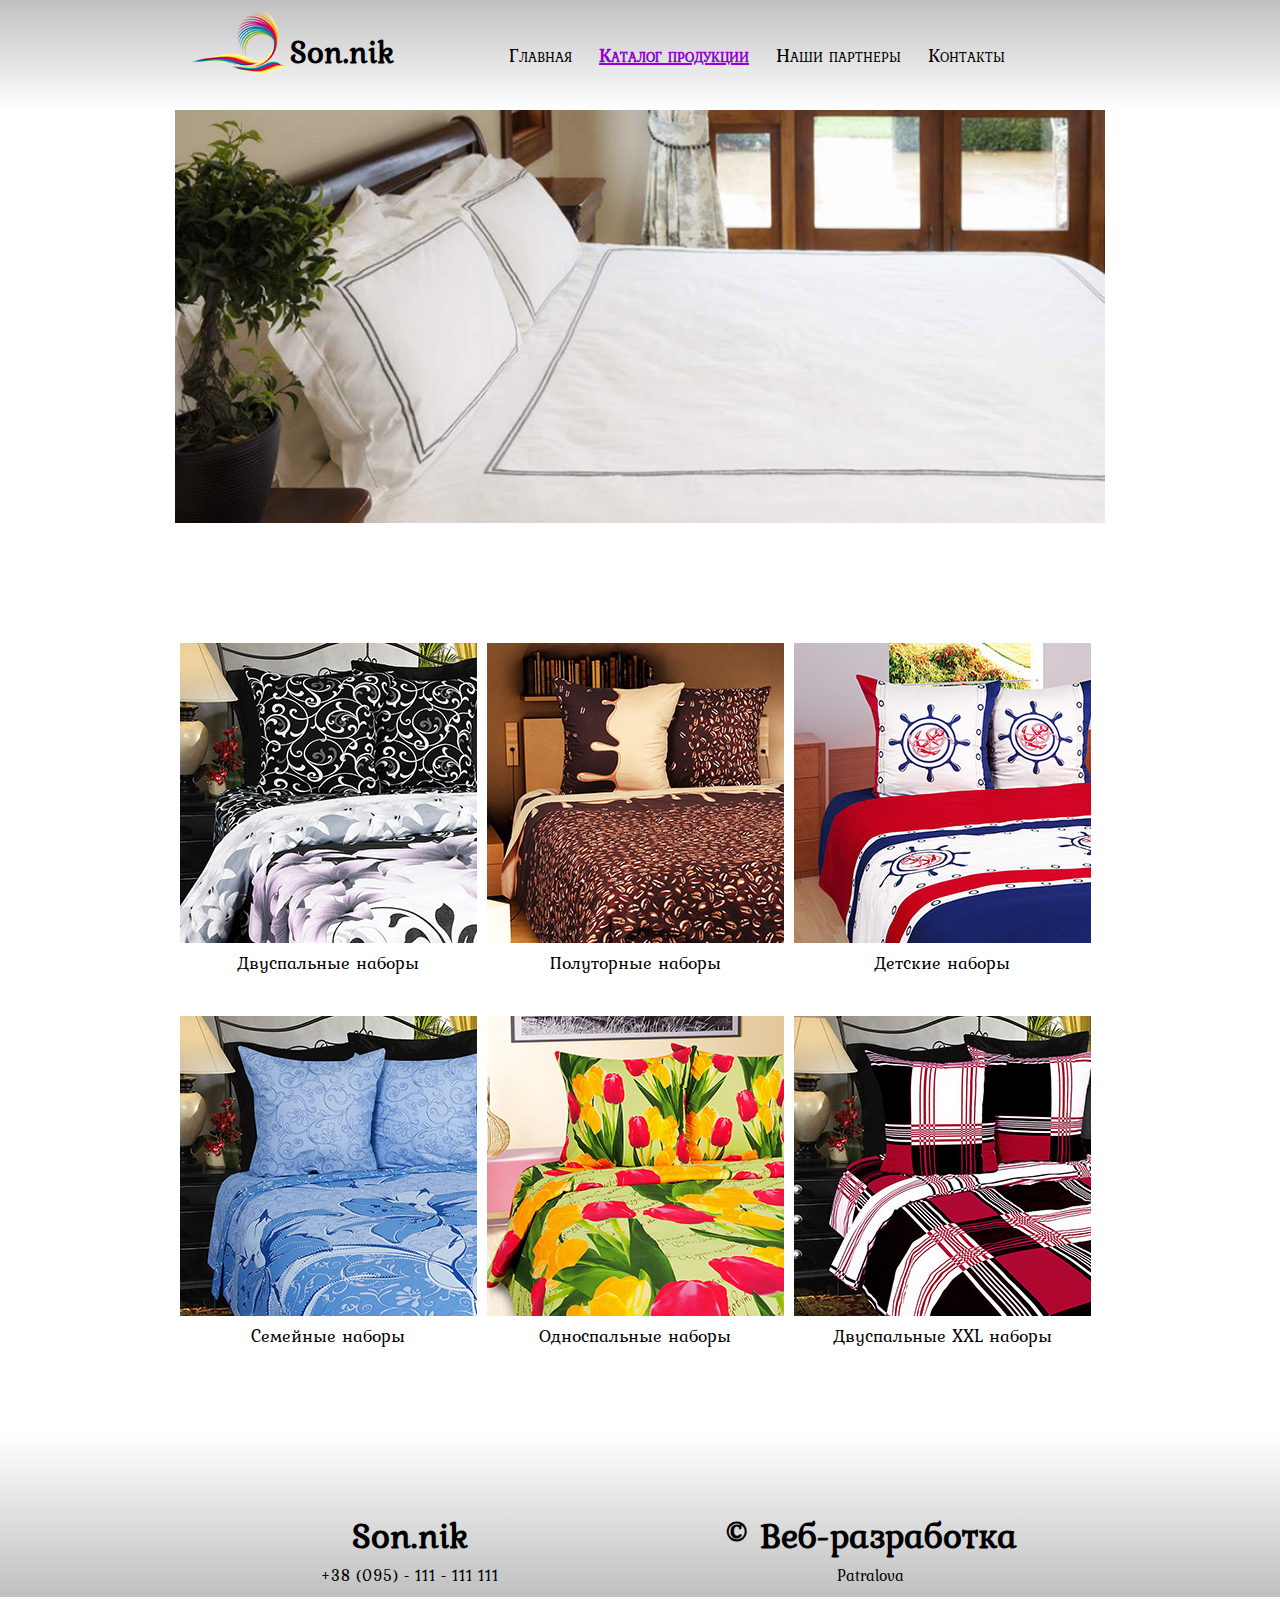
==== commit 56007e35: "add gallery, check dif browsers" ====
--- a/catalog.html
+++ b/catalog.html
@@ -426,14 +426,6 @@
             </div>                     
         </div>
     </footer>
-    <script>    
-    const burger = document.getElementsByClassName('burger')[0];
-    const sidebar = document.querySelector('.sidebar');
-
-    burger.addEventListener('click', (()=> {
-        burger.classList.toggle('open');
-        sidebar.classList.toggle('is-hidden');
-    }));    
-    </script>
+    <script src="js/script.js"></script>
 </body>
 </html>--- a/css/style.css
+++ b/css/style.css
@@ -24,7 +24,7 @@
 a:hover {
 	text-decoration: none;
 }
-ul, nav {
+ul, nav, nav a {
 	margin: 0;
 	list-style: none;
 	padding: 0;
@@ -66,20 +66,16 @@
 	overflow: hidden;
 }
 
-main{
-	margin-top: 110px;
-}
-
 /* HEADER START */
 
 header{	
 	height: 110px;
-	position: fixed;
+	position: fixed;	
 	top: 0;
 	left: 0;
 	right: 0; 
     z-index: 9;
-    background: linear-gradient(to bottom, silver, white);
+	background: linear-gradient(to bottom, silver, white);
 }
 .logo{
 	margin-top: 10px;
@@ -90,7 +86,7 @@
 }
 
 h1{
-	margin: 18px 15px 0 15px;
+	margin: 18px 15px 0 0px;
     float: left;
 }
 .header-nav{    
@@ -118,6 +114,7 @@
 /* HEADER END */
 
 /* MAIN START */
+
 .call-to-action{
 	background: url('../img/main-bg.jpg') no-repeat;
 	background-size: cover;
@@ -153,7 +150,7 @@
 .about-us{
 	text-align: center;
 }
-.about-us h3{
+h3{
 	padding-top: 65px;
 	font-size: 36px;	
 }
@@ -165,13 +162,13 @@
 	font-size: 20px;
 }
 .about-us ul li a:hover{
-	text-decoration: underline;
-	font-size: 22px;
+	text-decoration: underline;	
 	color: DarkViolet;
 }
 
 .row {
-    /* margin: 0 -10px; */
+	padding-top: 110px;
+	padding-bottom: 15px;
 	overflow: hidden;	
 }
 
@@ -191,12 +188,14 @@
 
 .category-image img{
 	width: 400px;
+	-ms-transition: all 1s ease-out;
     -moz-transition: all 1s ease-out;
     -o-transition: all 1s ease-out;
     -webkit-transition: all 1s ease-out;
 }
 
 .category-image:hover img{
+	-ms-transform: scale(1.3);
     -webkit-transform: scale(1.3);
     -moz-transform: scale(1.3);
     -o-transform: scale(1.3);
@@ -239,7 +238,8 @@
 	cursor: pointer;
 	border-bottom: 4px solid currentColor;	
 	transition: border-bottom 1s ease-in-out;
-	-webkit-transition: border-bottom 1s ease-in-out; 
+	-webkit-transition: border-bottom 1s ease-in-out;
+	-ms-transition: border-bottom 1s ease-in-out;
 }
 
 .burger:before {
@@ -249,7 +249,7 @@
 	width: 100%;
 	margin-bottom: 5px;
 	transition: transform 0.5s ease-in-out;    
-	-webkit-transition: -webkit-transform 0.5s ease-in-out;        
+	-webkit-transition: -webkit-transform 0.5s ease-in-out;	
 }
 
 .burger:after {
@@ -263,6 +263,7 @@
 }
 
 .burger.open {
+	height: 35px;
 	border-bottom: 4px solid transparent;
 	transition: border-bottom 0.8s ease-in-out;
 	-webkit-transition: border-bottom 0.8s ease-in-out;
@@ -271,7 +272,7 @@
 	transform: rotate(-405deg) translateY(1px) translateX(-3px);
 	-webkit-transform: rotate(-405deg) translateY(1px) translateX(-3px);      
 	transition: transform 0.5s ease-in-out;
-	-webkit-transition: -webkit-transform 0.5s ease-in-out;
+	-webkit-transform: -webkit-transform 0.5s ease-in-out;
 }
 
 .burger.open:after {
@@ -291,6 +292,7 @@
 	width: 300px;
 	background-color: silver;
 	transition: transform 0.3s ease-out;
+	-ms-transition: transform 0.3s ease-out;
   }
   
   .sidebar.is-hidden {
@@ -342,19 +344,21 @@
   /* CATALOG PAGE START */
 
 .category-wrap{
-	margin-top: 20px;
+	padding-top: 10px;
+
 }
 
 .catalog-item{
-	  width: 24%;
-	  float: left;
-	  padding: 10px 10px 30px 10px;
-	  border: 1px solid transparent;
-	  border-radius: 20px;
+	margin-top: 10px;
+	width: 24%;
+	float: left;
+	padding: 10px 10px 30px 10px;
+	border: 1px solid transparent;
+	border-radius: 20px;
 }
 .catalog-item:hover{
-	border: 1px solid DarkViolet;
-	filter: drop-shadow(5px 10px 20px black);
+	border: 1px solid DarkViolet;	
+	box-shadow: 5px 10px 20px black;
 }
 .catalog-img{
 	width: 100%;
@@ -436,10 +440,15 @@
 	width: 80%;
 	font-size: 16px;
 }
-
-/* .modalDialog input, .modalDialog select{
-	margin: 0 0 10px 0;
-} */
+.modalDialog button[type="submit"]{	
+	padding: 1%;
+	font-size: 18px;
+	width: 150px;
+	height: 40px;	
+	border: 2px outset DarkViolet;
+	margin-bottom: 15px;
+	margin-top: 15px;
+}
 
 	/*Закрытие окна*/
 .close1 {
@@ -461,8 +470,13 @@
 box-shadow: 1px 1px 3px #000;
 }
 
-.close:hover { background: #ff9933; }   
-#send_info{color:#ffffff;font-size: 16px;}
+/* .close:hover { 
+	background: #ff9933; 
+}    */
+#send_info{
+	color:#ffffff;
+	font-size: 16px;
+}
 	/* MODAL WINDOW END */
 
 	/* MANUFACTURE PAGE START */
@@ -479,8 +493,14 @@
 	100% { left: -400%; }
 }
 	
-#slider { overflow: hidden; }
-#slider figure img { width: 20%; float: left; }
+#slider { 
+	overflow: hidden;
+	padding-top: 110px;
+}
+#slider figure img { 
+	width: 20%; 
+	float: left; 
+}
 #slider figure { 
 	position: relative;
 	width: 500%;
@@ -488,7 +508,7 @@
 	left: 0;
 	text-align: left;
 	font-size: 0;
-	animation: 15s slidy infinite; 
+	animation: 20s slidy infinite; 
 }
 
 .manufacture{
@@ -516,6 +536,47 @@
 	text-indent: 5%;
 	margin-bottom: 2%;
 }
+
+
+.images-box{
+	margin: 50px 10px 50px 50px;
+	overflow: hidden;
+	height: 600px;
+}
+.images-box h3{
+	text-align: center;
+	margin-bottom: 15px;
+}
+.blockimgs img {	
+	-webkit-transition: all 0.3s ease-out;
+	-moz-transition: all 0.3s ease-out;
+	-o-transition: all 0.3s ease-out;
+	-ms-transition: all 0.3s ease-out;
+	width: 100%;	
+	border: 10px solid #fff;	
+	-webkit-box-shadow: 2px 3px 10px #6E6E6E;
+	box-shadow: 2px 3px 10px #6E6E6E;	
+	cursor: pointer; 
+}
+	 
+.blockimgs {	
+	margin-right: 10%;
+    text-align: center;
+    display: inline-block;
+    width: 20%;
+    padding: 10px;
+}
+.blockimgs img:hover {
+	transform:scale(2); 
+	-webkit-transform:scale(2);
+	-moz-transform:scale(2);
+	-o-transform:scale(2);
+	margin-left: 100px;
+	margin-top: -60px;
+	box-shadow: 0 10px 15px rgba(0,0,0,0.5);
+	z-index: 20; 
+}
+
 	/* MANUFACTURE PAGE END */
 
 	/* MEDIA QUERY START */
@@ -552,11 +613,18 @@
 	.catalog-item{
 		width: 33%;		
 	}
+	.header-nav a{	
+		font-size: 18px;		
+	}
+	.header-nav a+a{	
+		margin-left: 18px;	
+	}
 }
 
 @media (max-width: 820px) {
 	.burger{
 		display: block;
+		height: 22px;
 	}
 	.header-nav{    
 		display: none;
@@ -564,6 +632,16 @@
 	.video{
 		width:100%;
 	}
+	.blockimgs {	
+		width: 100%;				
+	}
+	.images-box{
+		height: 1300px;
+	}
+	.blockimgs img{
+		width: 250px;
+	}
+	
 }
 
 @media (max-width: 639px) {
